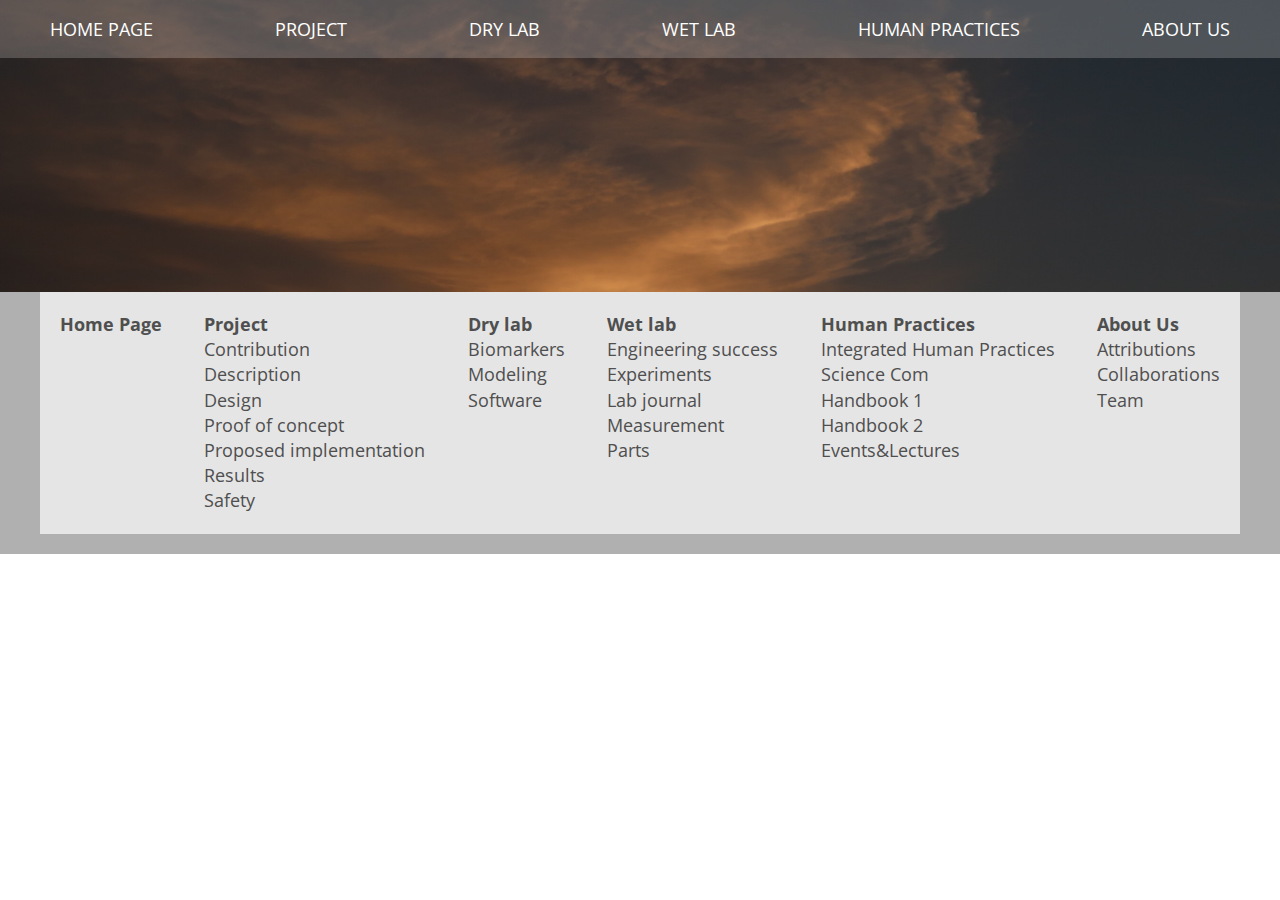
==== index.html @ 35550710 "update" ====
<!DOCTYPE html>
<html lang="en">
<head>
  <meta charset="UTF-8">
  <meta http-equiv="X-UA-Compatible" content="IE=edge">
  <meta name="viewport" content="width=device-width, initial-scale=1.0">
  <title>iGEM Moscow</title>
  <link rel="preconnect" href="https://fonts.googleapis.com">
  <link rel="preconnect" href="https://fonts.gstatic.com" crossorigin>
  <link href="https://fonts.googleapis.com/css2?family=Open+Sans:ital,wght@0,300;0,400;0,500;0,600;0,700;0,800;1,300;1,400;1,500;1,600;1,700;1,800&display=swap" rel="stylesheet">
  <link rel="stylesheet" href="style.css">
</head>
<body>
  <div id="team-moscow-content">
    <header class="header">
      <div class="menu">
        <div class="container">
          <nav class="nav">
            <ul class="nav-menu" id="top-nav-menu"></ul>
          </nav>
        </div>
      </div>
      <div class="title">
        <h1 class="heading1"></h1>
      </div>
    </header>
    <main class="main" id="main-content">

    </main>
    <footer class="footer">
      <div class="menu">
        <div class="container">
          <nav class="nav">
            <ul class="nav-menu" id="bottom-nav-menu"></ul>
          </nav>
        </div>
      </div>
    </footer>
  </div>
</body>
<script src="/data.js"></script>
<script src="/index.js"></script>
</html>
---- style.css ----
/* http://meyerweb.com/eric/tools/css/reset/ 
   v2.0 | 20110126
   License: none (public domain)
*/

html, body, div, span, applet, object, iframe,
h1, h2, h3, h4, h5, h6, p, blockquote, pre,
a, abbr, acronym, address, big, cite, code,
del, dfn, em, img, ins, kbd, q, s, samp,
small, strike, strong, sub, sup, tt, var,
b, u, i, center,
dl, dt, dd, ol, ul, li,
fieldset, form, label, legend,
table, caption, tbody, tfoot, thead, tr, th, td,
article, aside, canvas, details, embed, 
figure, figcaption, footer, header, hgroup, 
menu, nav, output, ruby, section, summary,
time, mark, audio, video {
	margin: 0;
	padding: 0;
	border: 0;
	font-size: 100%;
	font: inherit;
	vertical-align: baseline;
}
/* HTML5 display-role reset for older browsers */
article, aside, details, figcaption, figure, 
footer, header, hgroup, menu, nav, section {
	display: block;
}
body {
	line-height: 1;
}
ol, ul {
	list-style: none;
}
blockquote, q {
	quotes: none;
}
blockquote:before, blockquote:after,
q:before, q:after {
	content: '';
	content: none;
}
table {
	border-collapse: collapse;
	border-spacing: 0;
}

/*iGEM Team Moscow Styles*/

#team-moscow-content {
  font-family: 'Open Sans', sans-serif;
}

#team-moscow-content a {
  color: inherit;
  text-decoration: none;
}

#team-moscow-content .container {
  max-width: 1200px;
  margin-left: auto;
  margin-right: auto;
}

#team-moscow-content .header {
  background-color: #656765;
  background-image: url(/img/homeBg.jpg);
  background-repeat: no-repeat;
  background-size: cover;
  background-position: center;
}

#team-moscow-content.default .header {
  background-image: url(/img/templateBg.jpg);
}

#team-moscow-content .header .menu {
  background-color: rgba(255, 255, 255, 0.2);
}

#team-moscow-content .header .nav .nav-menu {
  display: flex;
  flex-direction: row;
  justify-content: space-between;
  color: #fff;
  padding: 20px 0;
  font-size: 18px;
  text-transform: uppercase;
}

#team-moscow-content .header .nav .nav-menu .nav-menu-item {
  margin: 0 10px;
}

#team-moscow-content .header .nav .nav-menu .nav-menu-item > ul {
  display: none;
  position: absolute;
  flex-direction: column;
  padding: 10px;
  background-color: #656765;
  text-transform: none;
}

#team-moscow-content .header .nav .nav-menu .nav-menu-item > ul > li {
  margin-top: 8px;
}

#team-moscow-content .header .nav .nav-menu .nav-menu-item:hover > ul {
  display: flex;
}

#team-moscow-content .header .title {
  padding-top: 90px;
  padding-bottom: 144px;
}

#team-moscow-content .header h1.heading1 {
  font-size: 70px;
  font-weight: 600;
  color: #fff;
  text-align: center;
  text-transform: uppercase;
  letter-spacing: 0.3rem;
}

#team-moscow-content .footer {
  background-color: #B0B0B0;
  padding-bottom: 20px;
}

#team-moscow-content .footer .nav {
  background-color: #E5E5E5;
}

#team-moscow-content .footer .nav .nav-menu {
  display: flex;
  flex-direction: row;
  justify-content: space-between;
  color: #4F4F4F;
  padding: 20px;
  font-size: 18px;
  line-height: 1.4;
}

#team-moscow-content .footer .nav .nav-menu .nav-menu-item > a {
  font-weight: bold;
}

#team-moscow-content.default #main-container > .wrapper-columns {
  padding: 30px 0;
  display: flex;
  flex-direction: row;
  flex-wrap: nowrap;
  min-height: 40vh;
}

#team-moscow-content.default #main-container > .wrapper-columns .main {
  box-sizing: border-box;
  width: 80%;
  margin-left: auto;
  padding: 20px;
  font-size: 14px;
  line-height: 1.4;
  background-color: #898989;
  color: #fff;
}

#team-moscow-content.default #main-container > .wrapper-columns .main .heading2 {
  font-weight: bold;
  margin-top: 25px;
  margin-bottom: 15px;
  color: #898989;
  font-size: 30px;
  line-height: 16px;
  text-transform: uppercase;
  letter-spacing: 0.15rem;
  text-shadow: #fff 1px 0, #fff .540302px .841471px, #fff -.416147px .909297px, #fff -.989992px .14112px, #fff -.653644px -.756802px, #fff .283662px -.958924px, #fff .96017px -.279415px;
}

#team-moscow-content.default #main-container > .wrapper-columns .aside {
  margin-right: 30px;
}
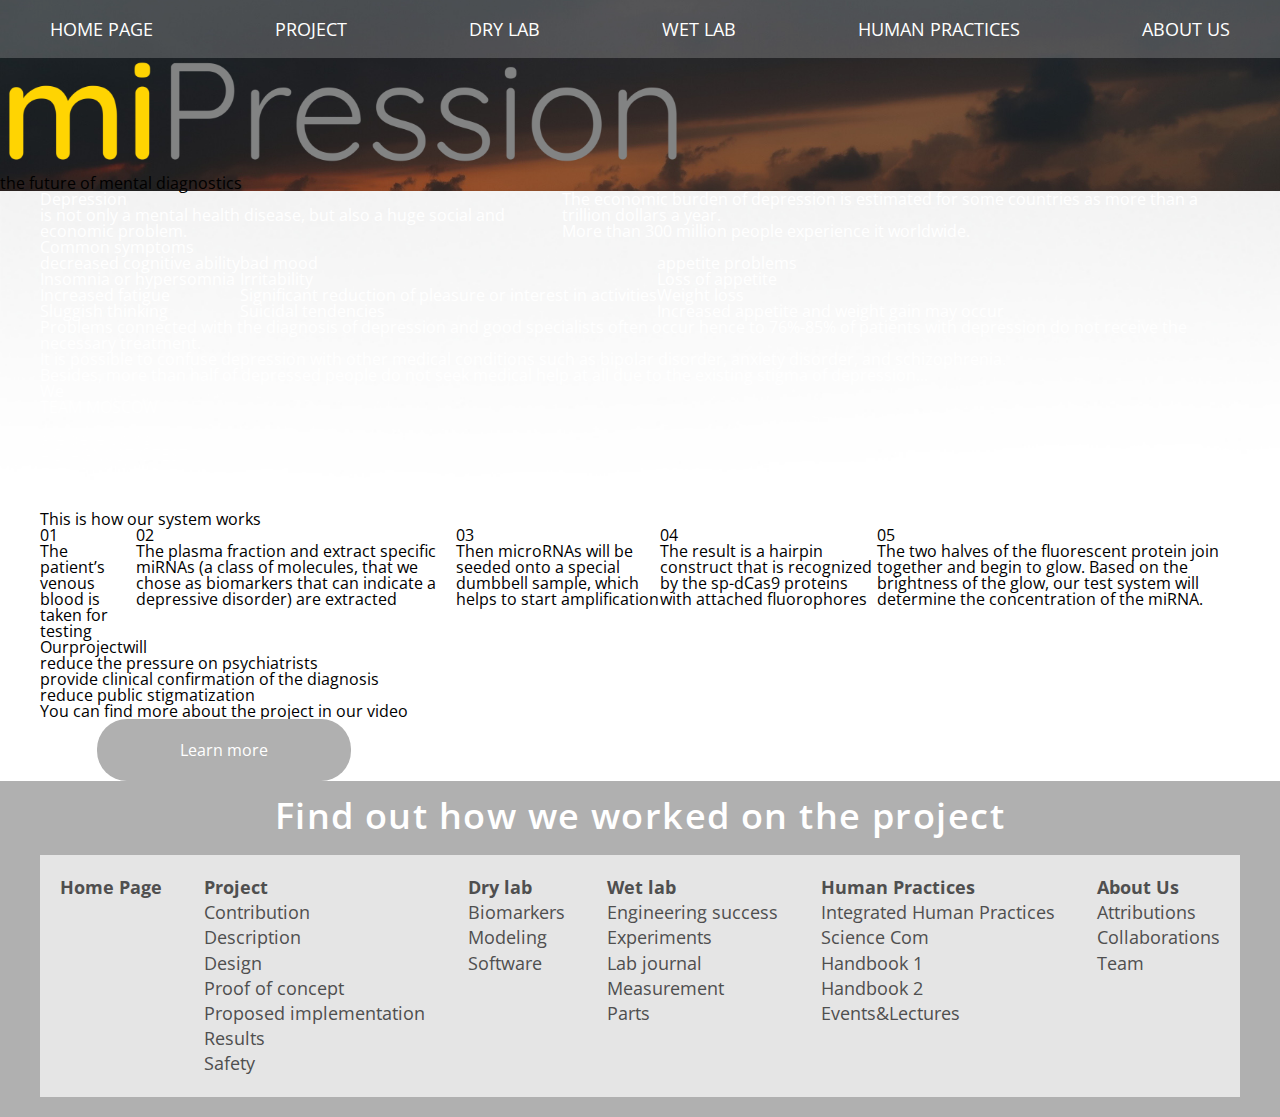
==== commit 7db8c5ff: "update" ====
--- a/index.html
+++ b/index.html
@@ -20,14 +20,153 @@
           </nav>
         </div>
       </div>
-      <div class="title">
-        <h1 class="heading1"></h1>
+      <div class="logo">
+        <img src="/img/miPression-logo.svg"/>
       </div>
+      <div class="slogan">the future of mental diagnostics</div>
     </header>
     <main class="main" id="main-content">
+      <div class="bg-dark-img">
+        <div class="container part1">
+          <div class="row">
+            <div class="column">
+              <h3 class="heading3">Depression</h3>
+              <p class="big-text">is not only a mental health disease, but also a huge social and economic problem.</p>
+            </div>
+            <div class="column">
+              <div class="icon icon1"></div>
+              <p>The economic burden of depression is estimated for some countries as more than a trillion dollars a year.</p>
+              <div class="icon icon2"></div>
+              <p>More than 300 million people experience it worldwide. </p>
+            </div>
+          </div>
+          <div class="row">
+            <h2>Common symptoms</h2>
+          </div>
+          <div class="row">
+            <div class="column card">
+              <h4>decreased cognitive ability</h4>
+              <div class="icon icon3"></div>
+              <ul>
+                <li>Insomnia or hypersomnia</li>
+                <li>Increased fatigue</li>
+                <li>Sluggish thinking</li>
+              </ul>
+            </div>
+            <div class="column card">
+              <h4>bad mood</h4>
+              <div class="icon icon4"></div>
+              <ul>
+                <li>Irritability</li>
+                <li>Significant reduction of pleasure or interest in activities</li>
+                <li>Suicidal tendencies</li>
+              </ul>
+            </div>
+            <div class="column card">
+              <h4>appetite problems</h4>
+              <div class="icon icon4"></div>
+              <ul>
+                <li>Loss of appetite</li>
+                <li>Weight loss</li>
+                <li>Increased appetite and weight gain may occur</li>
+              </ul>
+            </div>
+          </div>
+          <div class="row">
+            <div class="column">
+              <p>Problems connected with the diagnosis of depression and good specialists often occur hence to 76%-85% of patients with depression do not receive the necessary treatment.</p>
+              <p>It is possible to confuse depression with other medical conditions such as bipolar disorder, anxiety disorder, and schizophrenia.</p>
+              <p>Besides, more than half of depressed people do not seek medical help at all due to the existing stigma of depression...</p>
+            </div>
+          </div>
+          <div class="row">
+            <div class="column">
+              We<br>
+              <span class="yellow">TEAM MOSCOW</span> <br>
+              are developing <br>
+              <span class="yellow">A DIAGNOSTIC TEST </span><br>
+              to distinguish  between <br>depression and other mental disorders
+            </div>
+          </div>
+        </div>
+      </div>
+      <div class="container part2">
+        <h2 class="main-heading2">This is how our system works</h2>
+        <div class="slider">
+          <div class="slider-content">
+            <div class="row">
+              <div class="item column">
+                <h5>01</h5>
+                <p>The patient’s venous blood is taken for testing</p>
+              </div>
+              <div class="item column">
+                <h5>02</h5>
+                <p>The plasma fraction and extract specific miRNAs (a class of molecules, that we chose as biomarkers that can indicate a depressive disorder) are extracted</p>
+              </div>
+              <div class="item column">
+                <h5>03</h5>
+                <p>Then microRNAs will be seeded onto a special dumbbell sample, which helps to start amplification</p>
+              </div>
+              <div class="item column">
+                <h5>04</h5>
+                <p>The result is a hairpin construct that is recognized by the sp-dCas9 proteins with attached fluorophores </p>
+              </div>
+              <div class="item column">
+                <h5>05</h5>
+                <p>The two halves of the fluorescent protein join together and begin to glow. Based on the brightness of the glow, our test system will determine the concentration of the miRNA.</p>
+              </div>
+            </div>
+          </div>
+          <div class="arrows row"></div>
+        </div>
+      </div>
+      <div class="container part3"></div>
+      <div class="container part4">
+        <h2 class="main-heading2 row">
+          <span>Our</span> <span>project</span> <span>will</span>
+        </h2>
+        <div class="row">
+          <div class="column">
+            <div class="row">
+              <div class="icon icon6"></div>
+              <p>reduce the pressure on psychiatrists</p>
+            </div>
+          </div>
+        </div>
+        <div class="row">
+          <div class="column">
+            <div class="row">
+              <div class="icon icon7"></div>
+              <p>provide clinical confirmation of the diagnosis</p>
+            </div>
+          </div>
+        </div>
+        <div class="row">
+          <div class="column">
+            <div class="row">
+              <div class="icon icon7"></div>
+              <p>reduce public stigmatization</p>
+            </div>
+          </div>
+        </div>
+      </div>
+      <div class="container part5">
+        <div class="row">
+          <div class="column">
+            <p class="big-text">You can find more about the project in our video</p>
+            <a class="btn btn-more" href="/">Learn more</a>
+          </div>
+          <div class="column">
+            <img src="" alt="" srcset="">
+          </div>
+        </div>
+      </div>
 
     </main>
     <footer class="footer">
+      <div class="footer-text">
+        <div class="container">Find out how we worked on the project</div>
+      </div>
       <div class="menu">
         <div class="container">
           <nav class="nav">
--- a/style.css
+++ b/style.css
@@ -62,18 +62,28 @@
   max-width: 1200px;
   margin-left: auto;
   margin-right: auto;
+  padding: 0 20px;
+}
+
+#team-moscow-content .row {
+  display: flex;
+  flex-direction: row;
+}
+#team-moscow-content .column {
+  display: flex;
+  flex-direction: column;
 }
 
 #team-moscow-content .header {
   background-color: #656765;
-  background-image: url(/img/homeBg.jpg);
+  background-image: url(/img/templateBg.jpg);
   background-repeat: no-repeat;
   background-size: cover;
   background-position: center;
 }
 
 #team-moscow-content.default .header {
-  background-image: url(/img/templateBg.jpg);
+  background-image: url(/img/homeBg.jpg);
 }
 
 #team-moscow-content .header .menu {
@@ -125,9 +135,38 @@
   letter-spacing: 0.3rem;
 }
 
+#team-moscow-content .bg-dark-img {
+  background-color: rgb(58, 58, 58);
+  background-image: url(/img/bg.jpg);
+  background-position: bottom;
+  background-size: 100%;
+  color: #fff;
+}
+
+#team-moscow-content .container .btn {
+  background: #B0B0B0;
+  padding: 23px 83px;
+  border-radius: 30px;
+  color: #fff;
+  align-self: center;
+}
+#team-moscow-content .container .btn:hover {
+  background: #929292;
+}
+
 #team-moscow-content .footer {
   background-color: #B0B0B0;
   padding-bottom: 20px;
+}
+
+#team-moscow-content .footer .footer-text {
+  padding-top: 17px;
+  padding-bottom: 21px;
+  color: #fff;
+  text-align: center;
+  font-weight: 600;
+  font-size: 36px;
+  letter-spacing: 0.04em;
 }
 
 #team-moscow-content .footer .nav {
@@ -182,3 +221,39 @@
 #team-moscow-content.default #main-container > .wrapper-columns .aside {
   margin-right: 30px;
 }
+
+
+#team-moscow-content.default #main-container > .wrapper-columns .left-menu {
+  position: sticky;
+  top: 40px;
+}
+
+#team-moscow-content.default #main-container > .wrapper-columns .left-menu li {
+  margin: 20px 0;
+  font-weight: 500;
+  font-size: 14px;
+  line-height: 16px;
+  letter-spacing: 1.25px;
+  color: #9e9e9e;
+  cursor: pointer;
+}
+
+#team-moscow-content.default #main-container > .wrapper-columns .left-menu li.active,
+#team-moscow-content.default #main-container > .wrapper-columns .left-menu li:hover {
+  color: #000;
+}
+
+#team-moscow-content.default #main-container > .wrapper-columns .left-menu li::before {
+  content: '';
+  display: inline-block;
+  width: 14px;
+  height: 14px;
+  border-radius: 50%;
+  margin-right: 20px;
+  margin-bottom: -2px;
+  background-color: #9e9e9e;
+}
+
+#team-moscow-content.default #main-container > .wrapper-columns .left-menu li.active::before {
+  background-color: #ffd402;
+}
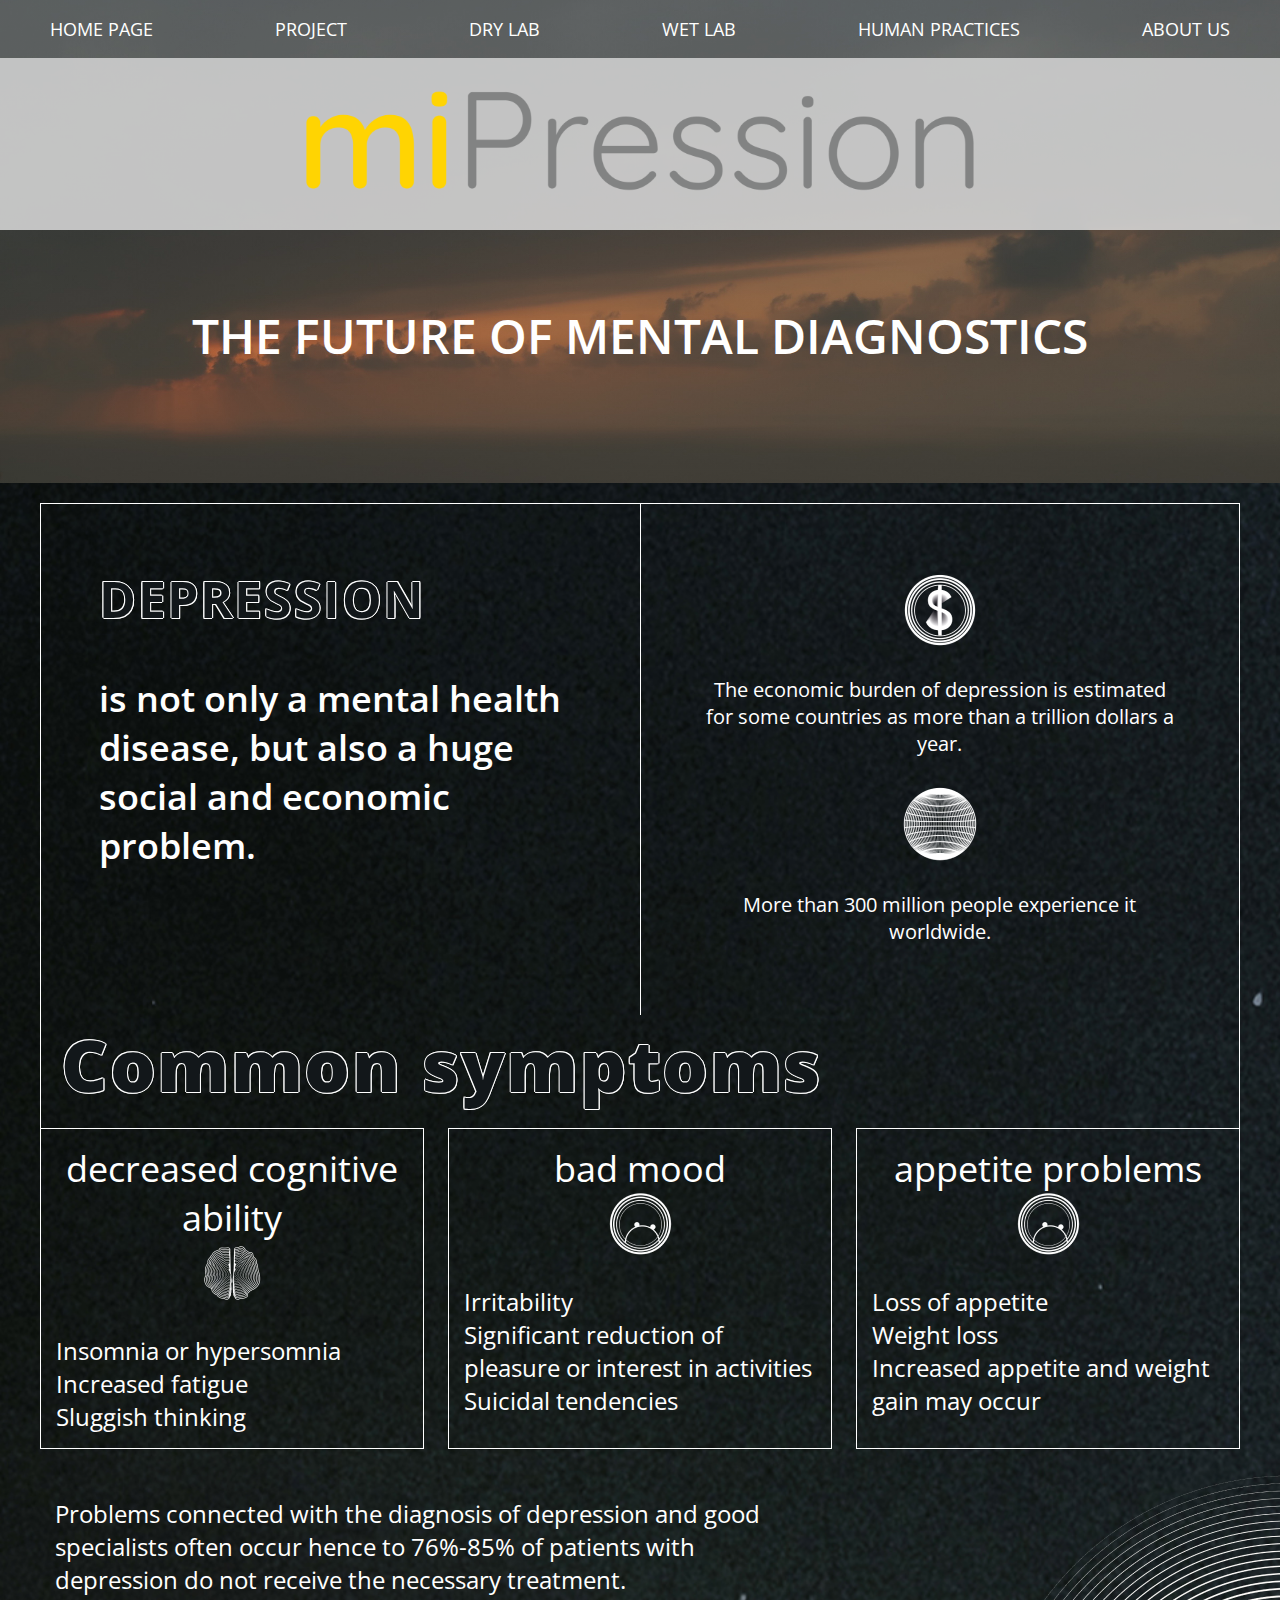
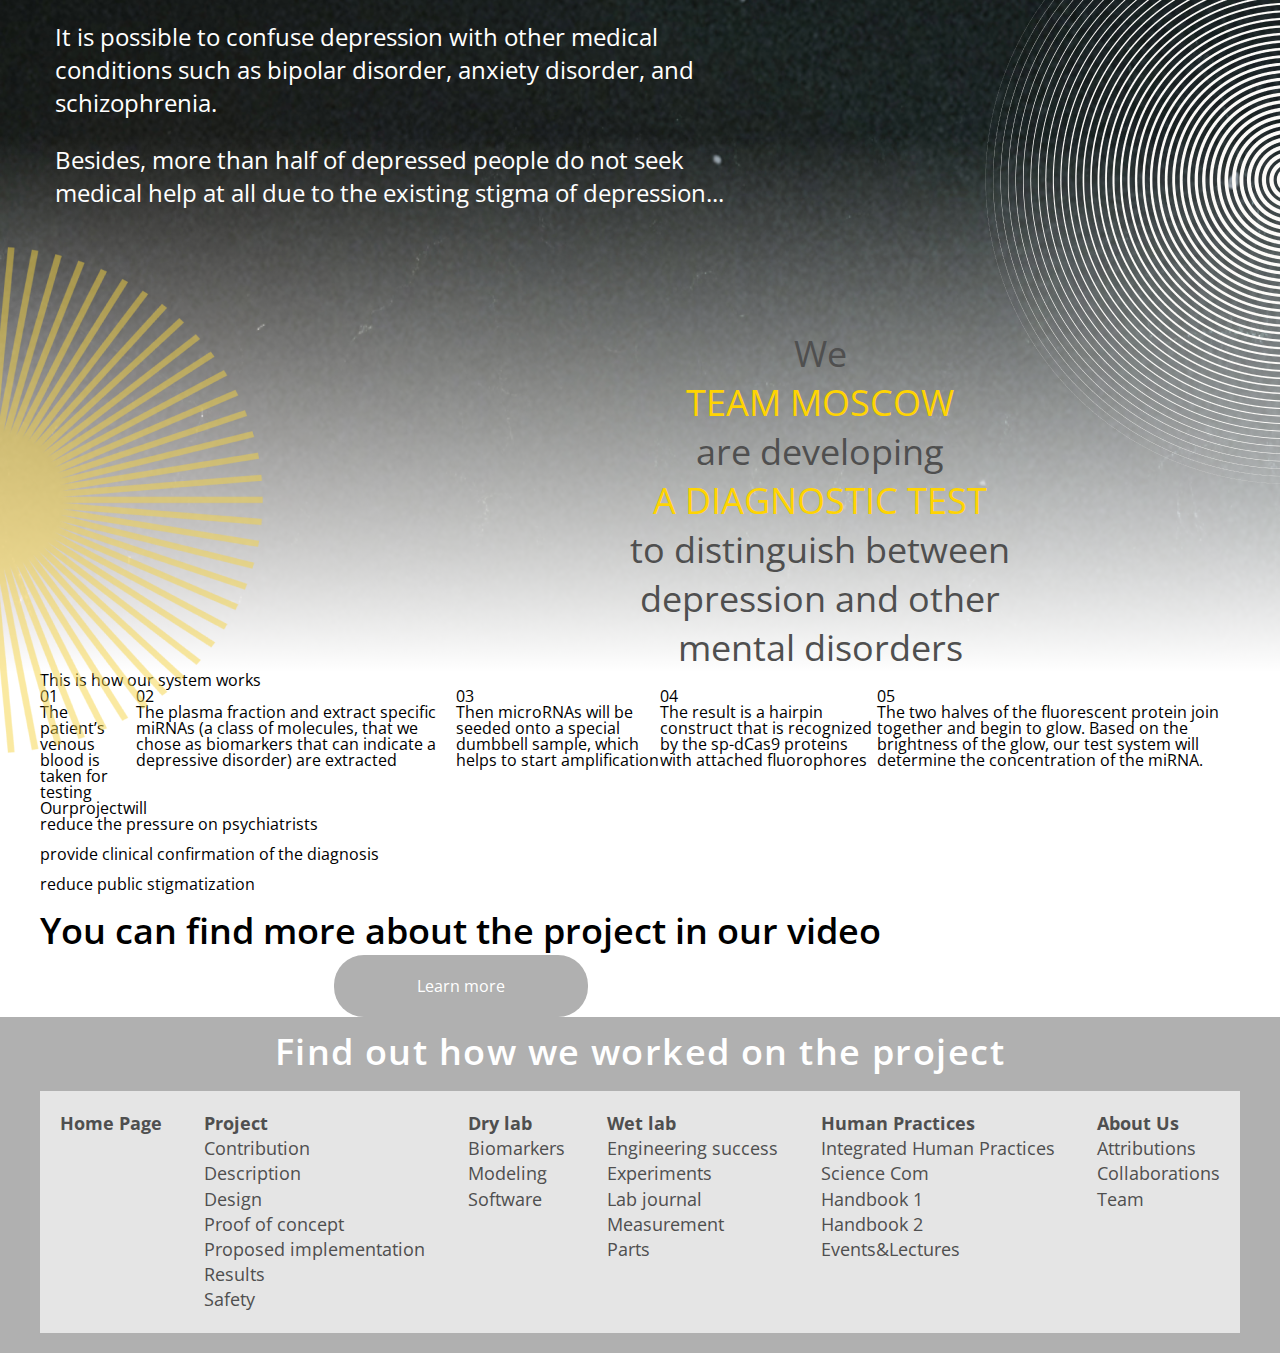
==== commit 7e83afb6: "update" ====
--- a/index.html
+++ b/index.html
@@ -20,15 +20,19 @@
           </nav>
         </div>
       </div>
-      <div class="logo">
-        <img src="/img/miPression-logo.svg"/>
-      </div>
-      <div class="slogan">the future of mental diagnostics</div>
+        <div class="logo">
+          <div class="container">
+            <img src="/img/miPression-logo.svg"/>
+          </div>
+        </div>
+        <div class="container">
+          <div class="slogan">the future of mental diagnostics</div>
+        </div>
     </header>
     <main class="main" id="main-content">
       <div class="bg-dark-img">
         <div class="container part1">
-          <div class="row">
+          <div class="row row1">
             <div class="column">
               <h3 class="heading3">Depression</h3>
               <p class="big-text">is not only a mental health disease, but also a huge social and economic problem.</p>
@@ -40,10 +44,10 @@
               <p>More than 300 million people experience it worldwide. </p>
             </div>
           </div>
-          <div class="row">
-            <h2>Common symptoms</h2>
+          <div class="row row2">
+            <h2 class="heading2 common-symptoms">Common symptoms</h2>
           </div>
-          <div class="row">
+          <div class="row row3">
             <div class="column card">
               <h4>decreased cognitive ability</h4>
               <div class="icon icon3"></div>
@@ -72,20 +76,22 @@
               </ul>
             </div>
           </div>
-          <div class="row">
+          <div class="row row4">
             <div class="column">
               <p>Problems connected with the diagnosis of depression and good specialists often occur hence to 76%-85% of patients with depression do not receive the necessary treatment.</p>
               <p>It is possible to confuse depression with other medical conditions such as bipolar disorder, anxiety disorder, and schizophrenia.</p>
               <p>Besides, more than half of depressed people do not seek medical help at all due to the existing stigma of depression...</p>
             </div>
           </div>
-          <div class="row">
+          <div class="row row5">
             <div class="column">
-              We<br>
-              <span class="yellow">TEAM MOSCOW</span> <br>
-              are developing <br>
-              <span class="yellow">A DIAGNOSTIC TEST </span><br>
-              to distinguish  between <br>depression and other mental disorders
+              <span>We</span>
+              <span class="yellow">TEAM MOSCOW</span>
+              <span>are developing</span>
+              <span class="yellow">A DIAGNOSTIC TEST </span>
+              <span>to distinguish between</span>
+              <span>depression and other</span>
+              <span>mental disorders</span>
             </div>
           </div>
         </div>
--- a/style.css
+++ b/style.css
@@ -76,14 +76,14 @@
 
 #team-moscow-content .header {
   background-color: #656765;
-  background-image: url(/img/templateBg.jpg);
+  background-image: linear-gradient(rgb(231,215,170,0.1), rgba(231,215,170, 0.2)), url(/img/templateBg.jpg);
   background-repeat: no-repeat;
   background-size: cover;
   background-position: center;
 }
 
 #team-moscow-content.default .header {
-  background-image: url(/img/homeBg.jpg);
+  background-image: linear-gradient(rgb(231,215,170,0.1), rgba(231,215,170, 0.2)), url(/img/homeBg.jpg);
 }
 
 #team-moscow-content .header .menu {
@@ -136,10 +136,9 @@
 }
 
 #team-moscow-content .bg-dark-img {
-  background-color: rgb(58, 58, 58);
-  background-image: url(/img/bg.jpg);
-  background-position: bottom;
-  background-size: 100%;
+  background-image: linear-gradient(rgba(0,0,0,0) 70%, rgba(255,255,255,1) 100%), url(/img/bg.jpg);
+  background-position: top;
+  background-size: cover;
   color: #fff;
 }
 
@@ -257,3 +256,192 @@
 #team-moscow-content.default #main-container > .wrapper-columns .left-menu li.active::before {
   background-color: #ffd402;
 }
+
+#team-moscow-content .header .logo {
+  background-color: #dfdfdfd5;
+  display: flex;
+  justify-content: center;
+  align-items: center;
+  padding-top: 29px;
+  padding-bottom: 26px;
+}
+
+#team-moscow-content .header .logo img {
+  width: 100%;
+  max-width: 687px;
+}
+
+#team-moscow-content .header .slogan {
+  text-align: center;
+  color: #fff;
+  text-transform: uppercase;
+  font-weight: 600;
+  font-size: 48px;
+  padding-top: 82px;
+  padding-bottom: 123px;
+}
+
+#team-moscow-content .heading2.common-symptoms,
+#team-moscow-content .heading3 {
+  font-weight: bold;
+  color: #12171A;
+  text-shadow: #fff 1px 0, #fff .540302px .841471px, #fff -.416147px .909297px, #fff -.989992px .14112px, #fff -.653644px -.756802px, #fff .283662px -.958924px, #fff .96017px -.279415px;
+}
+
+#team-moscow-content .heading3 {
+  margin-bottom: 50px;
+  font-size: 50px;
+  line-height: 50px;
+  text-transform: uppercase;
+  letter-spacing: 0.1rem;
+}
+
+#team-moscow-content .heading2.common-symptoms {
+  margin-bottom: 15px;
+  font-weight: 800;
+  font-size: 72px;
+  line-height: 98px;
+  letter-spacing: 0.1rem;
+}
+
+#team-moscow-content .part1 .row1 .column {
+  width: 50%;
+  padding: 70px 58px;
+  margin-top: 20px;
+}
+
+#team-moscow-content .big-text {
+  font-weight: 600;
+  font-size: 36px;
+  line-height: 49px;
+}
+
+#team-moscow-content .part1 .row1 .column:nth-child(1) {
+  border-left: 1px solid #fff;
+  border-top: 1px solid #fff;
+}
+
+#team-moscow-content .part1 .row1 .column:nth-child(2) {
+  border-left: 1px solid #fff;
+  border-top: 1px solid #fff;
+  border-right: 1px solid #fff;
+  align-items: center;
+  text-align: center;
+  font-size: 20px;
+  line-height: 27px;
+}
+
+#team-moscow-content .icon {
+  margin-bottom: 30px;
+}
+
+#team-moscow-content .icon.icon1 {
+  width: 72px;
+  height: 72px;
+  background-image: url(/img/icon1.png);
+}
+
+#team-moscow-content .icon.icon2 {
+  margin-top: 30px;
+  width: 74px;
+  height: 74px;
+  background-image: url(/img/icon2.png);
+}
+
+#team-moscow-content .part1 .row2 {
+  border-left: 1px solid #fff;
+  border-right: 1px solid #fff;
+  padding-left: 20px;
+}
+
+#team-moscow-content .part1 .row3 {
+  justify-content: space-between;
+}
+
+#team-moscow-content .part1 .row3 .column {
+  box-sizing: border-box;
+  border: 1px solid #fff;
+  width: 32%;
+  padding: 15px;
+}
+
+#team-moscow-content .part1 .row3 .column h4 {
+  font-weight: normal;
+  font-size: 36px;
+  line-height: 49px;
+  text-align: center;
+}
+
+#team-moscow-content .part1 .row3 .column .icon {
+  width: 63px;
+  height: 62px;
+  background-position: center;
+  background-repeat: no-repeat;
+  margin-left: auto;
+  margin-right: auto;
+}
+
+#team-moscow-content .part1 .row3 .column .icon.icon3 {
+  background-image: url(/img/icon3.png);
+}
+
+#team-moscow-content .part1 .row3 .column .icon.icon4 {
+  background-image: url(/img/icon4.png);
+}
+
+#team-moscow-content .part1 .row3 .column .icon.icon5 {
+  background-image: url(/img/icon5.png);
+}
+
+#team-moscow-content .part1 .row3,
+#team-moscow-content .part1 .row4 {
+  font-size: 24px;
+  line-height: 33px;
+}
+
+#team-moscow-content .part1 .row4 .column {
+  width: 60%;
+  padding-left: 15px;
+}
+
+#team-moscow-content .part1 .row4 .column p {
+  margin-top: 1em;
+}
+
+#team-moscow-content .part1 .row4::before {
+  content: '';
+  position: absolute;
+  right: 0;
+  width: 303px;
+  height: 635px;
+  background-image: url(/img/white-bg.png);
+}
+
+#team-moscow-content .part1 .row4 {
+  padding-top: 1em;
+  padding-bottom: 5em;
+}
+
+#team-moscow-content .part1 .row5 {
+  color: #4F4F4F;
+  font-size: 36px;
+  line-height: 49px;
+  text-align: center;
+  align-items: center;
+}
+#team-moscow-content .part1 .row5 .column {
+  margin-left: auto;
+  width: 70%;
+}
+
+#team-moscow-content .part1 .row5 .yellow {
+  color: #FFD402;
+}
+#team-moscow-content .part1 .row5::before {
+  content: '';
+  position: absolute;
+  left: 0;
+  width: 263px;
+  height: 512px;
+  background-image: url(/img/yellow-bgh.png);
+}
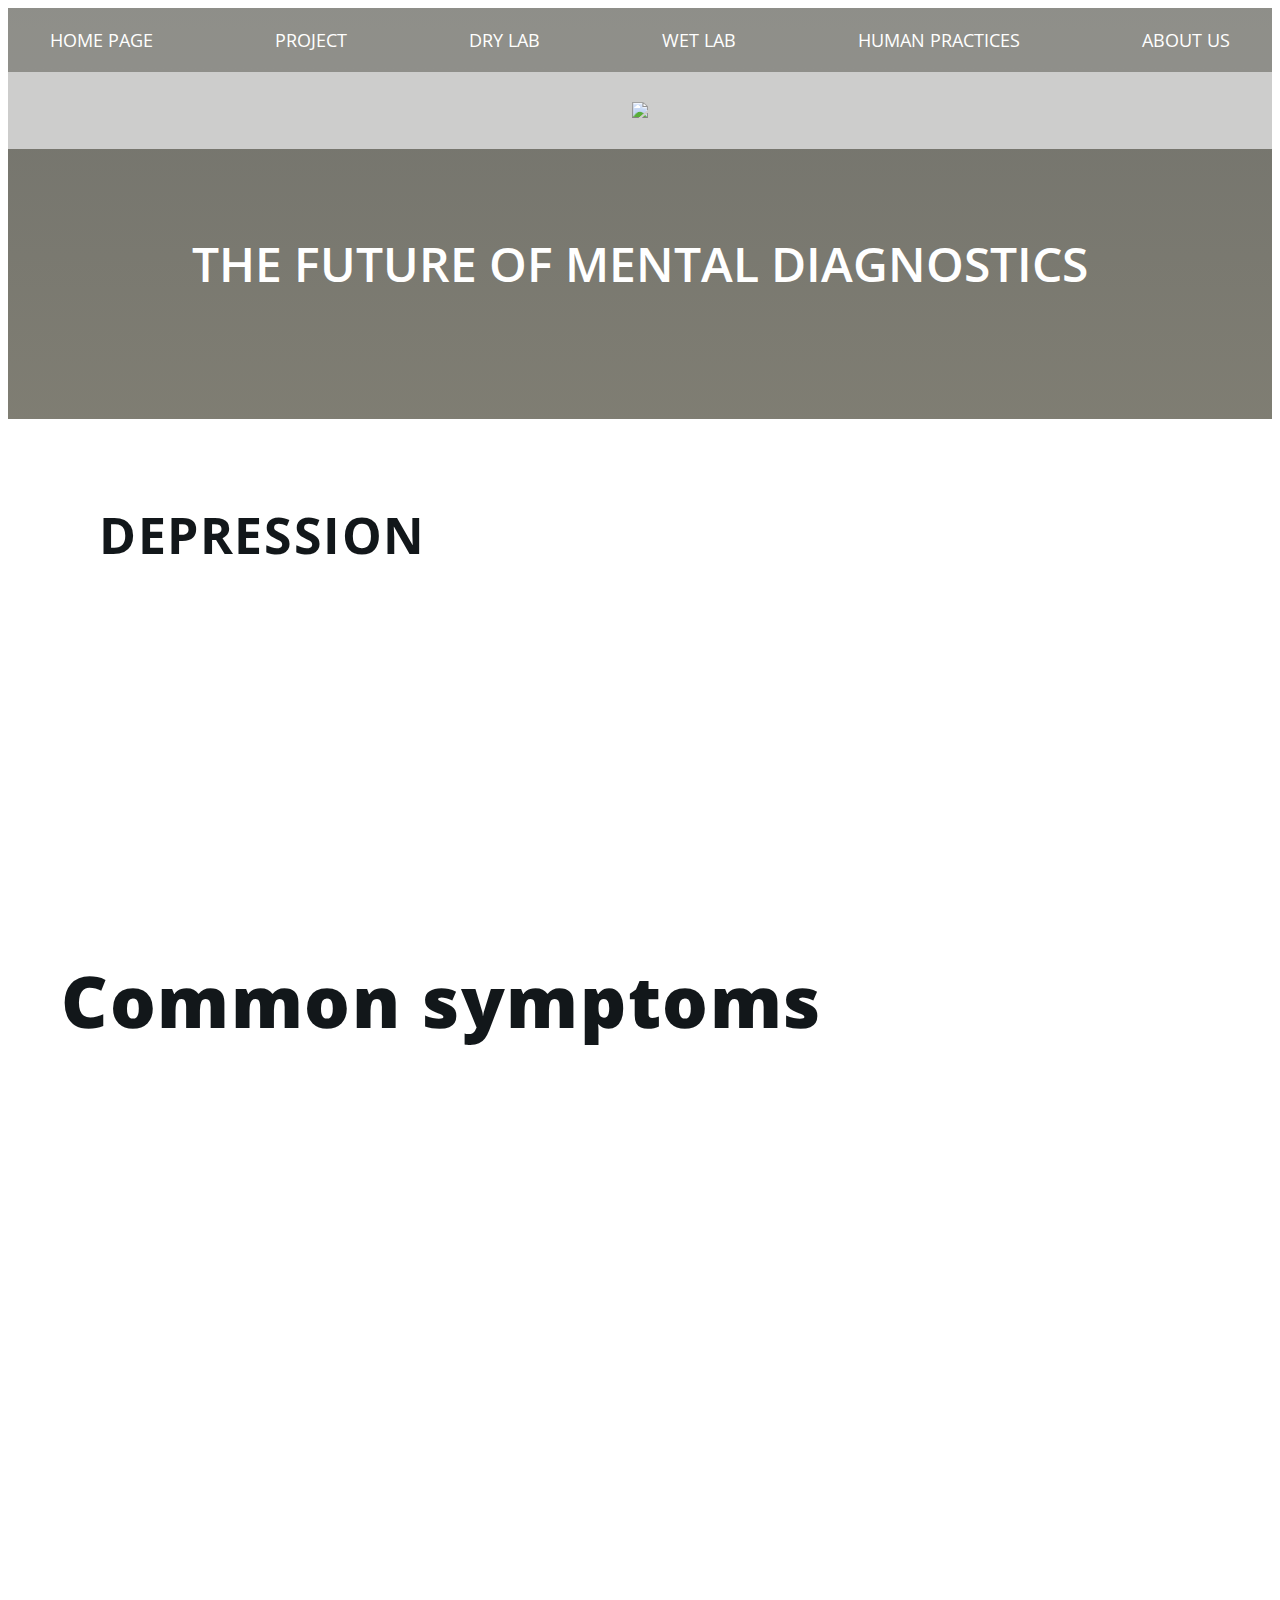
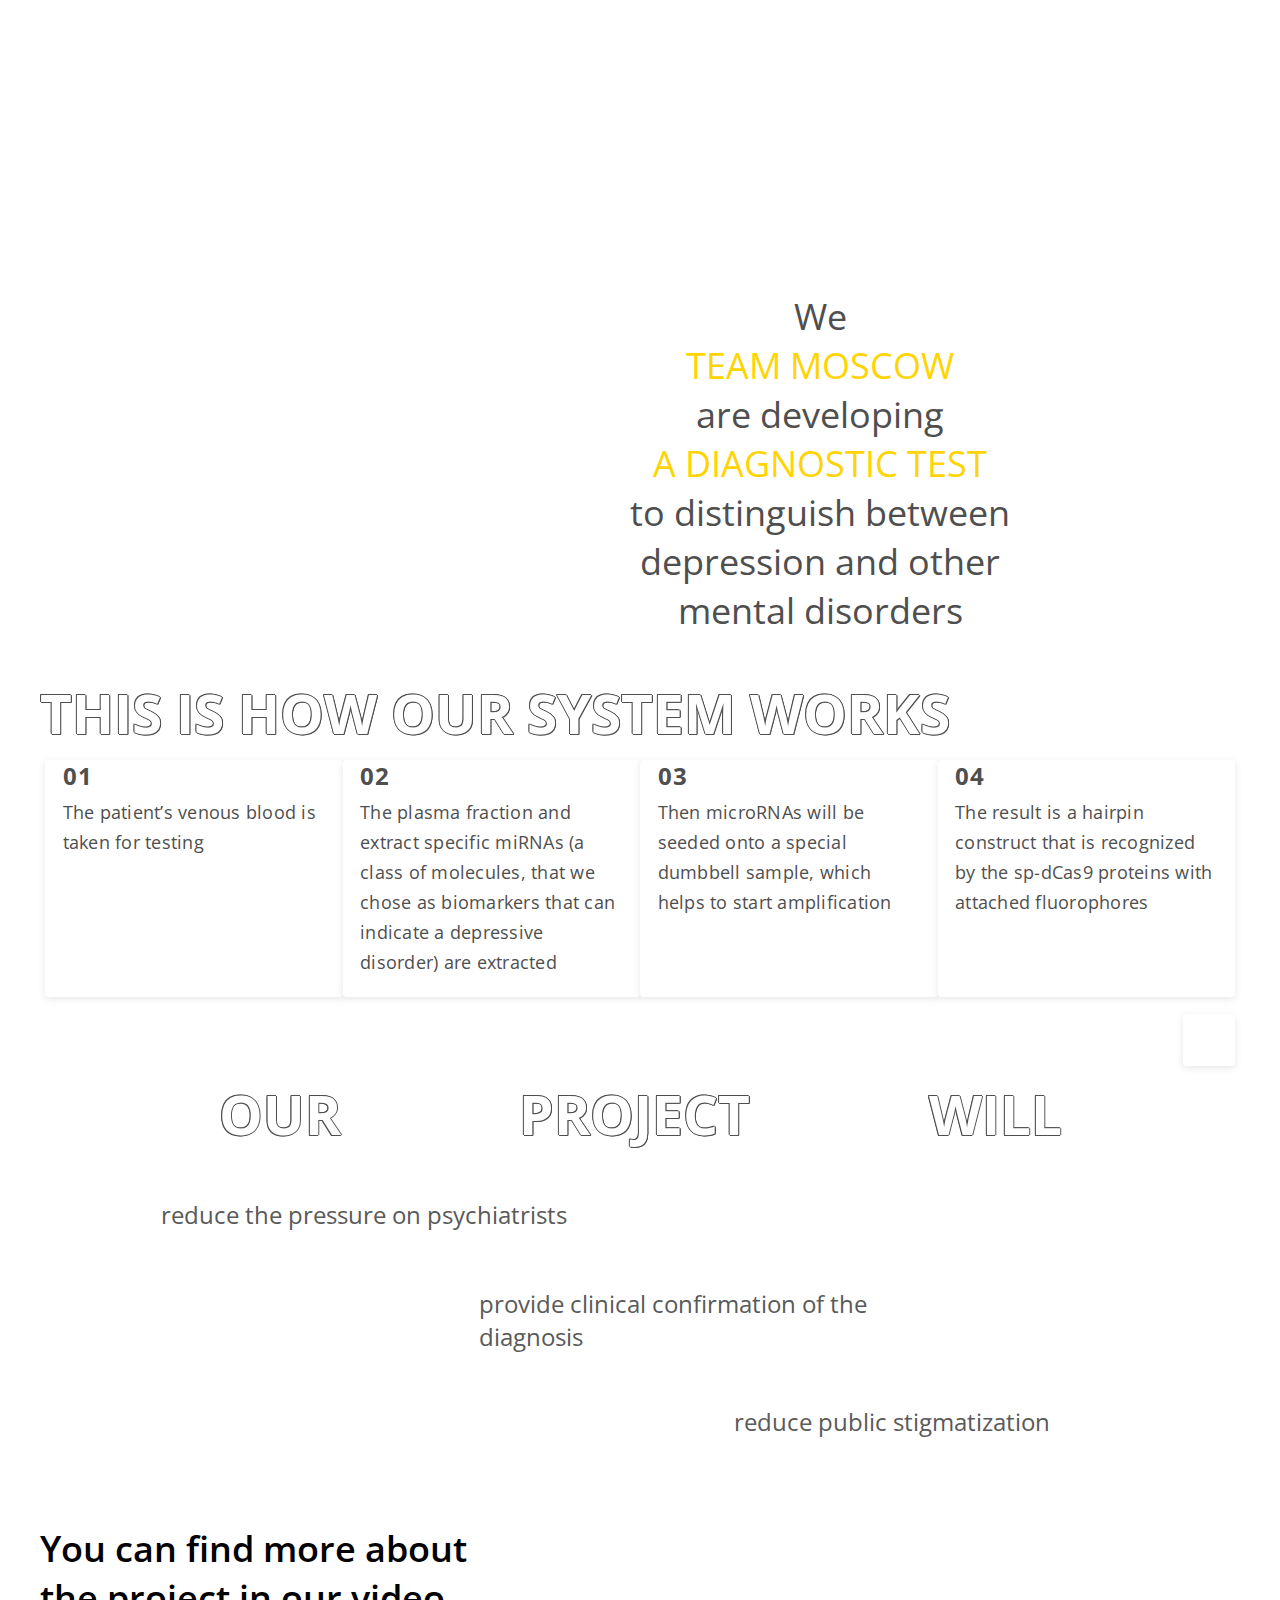
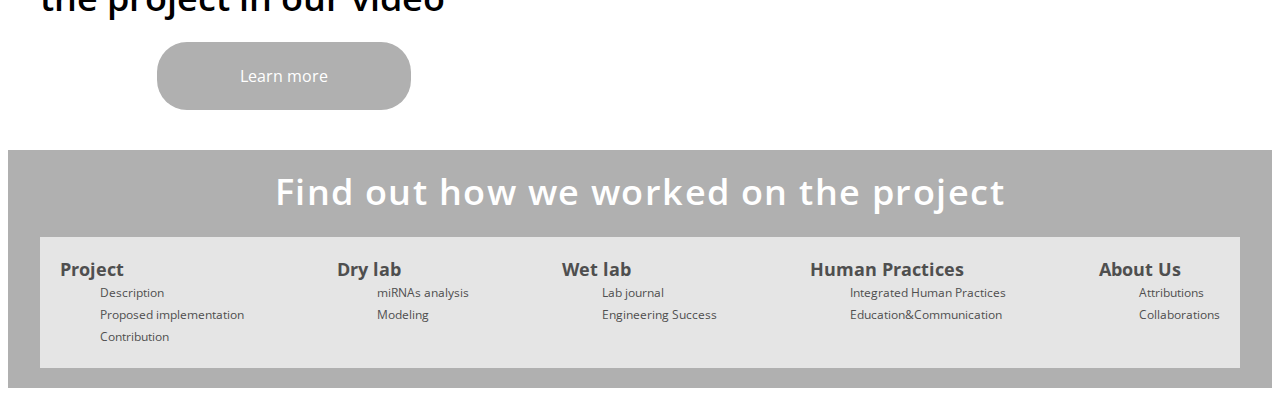
==== commit 329340f8: "update" ====
--- a/index.html
+++ b/index.html
@@ -11,6 +11,8 @@
   <link rel="stylesheet" href="style.css">
 </head>
 <body>
+
+
   <div id="team-moscow-content">
     <header class="header">
       <div class="menu">
@@ -22,7 +24,7 @@
       </div>
         <div class="logo">
           <div class="container">
-            <img src="/img/miPression-logo.svg"/>
+            <img src="https://2021.igem.org/wiki/images/c/c8/T--Moscow--miPression-logo.svg"/>
           </div>
         </div>
         <div class="container">
@@ -35,13 +37,13 @@
           <div class="row row1">
             <div class="column">
               <h3 class="heading3">Depression</h3>
-              <p class="big-text">is not only a mental health disease, but also a huge social and economic problem.</p>
+              <div class="big-text">is not only a mental health disease, but also a huge social and economic problem.</div>
             </div>
             <div class="column">
               <div class="icon icon1"></div>
-              <p>The economic burden of depression is estimated for some countries as more than a trillion dollars a year.</p>
+              <div>The economic burden of depression is estimated for some countries as more than a trillion dollars a year.</div>
               <div class="icon icon2"></div>
-              <p>More than 300 million people experience it worldwide. </p>
+              <div>More than 300 million people experience it worldwide. </div>
             </div>
           </div>
           <div class="row row2">
@@ -78,9 +80,9 @@
           </div>
           <div class="row row4">
             <div class="column">
-              <p>Problems connected with the diagnosis of depression and good specialists often occur hence to 76%-85% of patients with depression do not receive the necessary treatment.</p>
-              <p>It is possible to confuse depression with other medical conditions such as bipolar disorder, anxiety disorder, and schizophrenia.</p>
-              <p>Besides, more than half of depressed people do not seek medical help at all due to the existing stigma of depression...</p>
+              <div>Problems connected with the diagnosis of depression and good specialists often occur hence to 76%-85% of patients with depression do not receive the necessary treatment.</div>
+              <div>It is possible to confuse depression with other medical conditions such as bipolar disorder, anxiety disorder, and schizophrenia.</div>
+              <div>Besides, more than half of depressed people do not seek medical help at all due to the existing stigma of depression...</div>
             </div>
           </div>
           <div class="row row5">
@@ -97,73 +99,43 @@
         </div>
       </div>
       <div class="container part2">
-        <h2 class="main-heading2">This is how our system works</h2>
+        <h2 class="heading2">This is how our system works</h2>
         <div class="slider">
           <div class="slider-content">
-            <div class="row">
-              <div class="item column">
-                <h5>01</h5>
-                <p>The patient’s venous blood is taken for testing</p>
-              </div>
-              <div class="item column">
-                <h5>02</h5>
-                <p>The plasma fraction and extract specific miRNAs (a class of molecules, that we chose as biomarkers that can indicate a depressive disorder) are extracted</p>
-              </div>
-              <div class="item column">
-                <h5>03</h5>
-                <p>Then microRNAs will be seeded onto a special dumbbell sample, which helps to start amplification</p>
-              </div>
-              <div class="item column">
-                <h5>04</h5>
-                <p>The result is a hairpin construct that is recognized by the sp-dCas9 proteins with attached fluorophores </p>
-              </div>
-              <div class="item column">
-                <h5>05</h5>
-                <p>The two halves of the fluorescent protein join together and begin to glow. Based on the brightness of the glow, our test system will determine the concentration of the miRNA.</p>
-              </div>
-            </div>
+            <div class="row"></div>
           </div>
-          <div class="arrows row"></div>
+          <div class="arrows row">
+            <div class="arrow arrow-left"></div>
+            <div class="arrow arrow-right"></div>
+          </div>
         </div>
       </div>
       <div class="container part3"></div>
       <div class="container part4">
-        <h2 class="main-heading2 row">
+        <h2 class="heading2 row">
           <span>Our</span> <span>project</span> <span>will</span>
         </h2>
-        <div class="row">
-          <div class="column">
-            <div class="row">
-              <div class="icon icon6"></div>
-              <p>reduce the pressure on psychiatrists</p>
-            </div>
-          </div>
+        <div class="row project project1">
+          <div class="icon icon6"></div>
+          <div>reduce the pressure on psychiatrists</div>
         </div>
-        <div class="row">
-          <div class="column">
-            <div class="row">
-              <div class="icon icon7"></div>
-              <p>provide clinical confirmation of the diagnosis</p>
-            </div>
-          </div>
+        <div class="row project project2">
+          <div class="icon icon7"></div>
+          <div>provide clinical confirmation of the diagnosis</div>
         </div>
-        <div class="row">
-          <div class="column">
-            <div class="row">
-              <div class="icon icon7"></div>
-              <p>reduce public stigmatization</p>
-            </div>
-          </div>
+        <div class="row project project3">
+          <div class="icon icon8"></div>
+          <div>reduce public stigmatization</div>
         </div>
       </div>
       <div class="container part5">
         <div class="row">
           <div class="column">
-            <p class="big-text">You can find more about the project in our video</p>
+            <div class="big-text">You can find more about the project in our video</div>
             <a class="btn btn-more" href="/">Learn more</a>
           </div>
           <div class="column">
-            <img src="" alt="" srcset="">
+            <img src="/img/photo.jpg" alt="">
           </div>
         </div>
       </div>
@@ -182,6 +154,8 @@
       </div>
     </footer>
   </div>
+
+
 </body>
 <script src="/data.js"></script>
 <script src="/index.js"></script>
--- a/style.css
+++ b/style.css
@@ -1,53 +1,73 @@
-/* http://meyerweb.com/eric/tools/css/reset/ 
-   v2.0 | 20110126
-   License: none (public domain)
-*/
-
-html, body, div, span, applet, object, iframe,
-h1, h2, h3, h4, h5, h6, p, blockquote, pre,
-a, abbr, acronym, address, big, cite, code,
-del, dfn, em, img, ins, kbd, q, s, samp,
-small, strike, strong, sub, sup, tt, var,
-b, u, i, center,
-dl, dt, dd, ol, ul, li,
-fieldset, form, label, legend,
-table, caption, tbody, tfoot, thead, tr, th, td,
-article, aside, canvas, details, embed, 
-figure, figcaption, footer, header, hgroup, 
-menu, nav, output, ruby, section, summary,
-time, mark, audio, video {
-	margin: 0;
-	padding: 0;
-	border: 0;
-	font-size: 100%;
-	font: inherit;
-	vertical-align: baseline;
-}
-/* HTML5 display-role reset for older browsers */
-article, aside, details, figcaption, figure, 
-footer, header, hgroup, menu, nav, section {
-	display: block;
-}
+
+#bodyContent .container a[href ^="https://"], .link-https {
+  padding: 0;
+}
+
 body {
-	line-height: 1;
-}
+font-size: 1rem;
+}
+
+#HQ_page {
+margin-bottom: -2em;
+}
+
+#globalWrapper #content {
+width: 100%;
+padding: 0;
+margin: 0;
+}
+
+#content #top_title {
+display: none;
+}
+
+#globalWrapper #top_menu_under {
+display: none;
+}
+
+#HQ_page p.text {
+  margin-bottom: 0.8em;
+  font-family: inherit;
+    font-size: inherit;
+    text-align: inherit;
+}
+
 ol, ul {
-	list-style: none;
+list-style: none;
 }
 blockquote, q {
-	quotes: none;
+quotes: none;
 }
 blockquote:before, blockquote:after,
 q:before, q:after {
-	content: '';
-	content: none;
+content: '';
+content: none;
 }
 table {
-	border-collapse: collapse;
-	border-spacing: 0;
+border-collapse: collapse;
+border-spacing: 0;
 }
 
 /*iGEM Team Moscow Styles*/
+
+#HQ_page #team-moscow-content h1, h2, h3, h4, h5 {
+font-family: 'Open Sans', sans-serif;
+color: inherit;
+overflow: visible;
+}
+#HQ_page #team-moscow-content {
+font-family: 'Open Sans', sans-serif;
+}
+#HQ_page #team-moscow-content a {
+  color: inherit;
+  text-decoration: none;
+}
+
+#team-moscow-content h1, h2, h3, h4, h5 {
+  font-family: 'Open Sans', sans-serif;
+  margin: 0;
+padding: 0;
+}
 
 #team-moscow-content {
   font-family: 'Open Sans', sans-serif;
@@ -59,11 +79,12 @@
 }
 
 #team-moscow-content .container {
-  max-width: 1200px;
-  margin-left: auto;
-  margin-right: auto;
-  padding: 0 20px;
-}
+max-width: 1200px;
+margin-left: auto;
+margin-right: auto;
+padding: 0 20px;
+}
+
 
 #team-moscow-content .row {
   display: flex;
@@ -72,18 +93,19 @@
 #team-moscow-content .column {
   display: flex;
   flex-direction: column;
+  box-sizing: border-box;
 }
 
 #team-moscow-content .header {
   background-color: #656765;
-  background-image: linear-gradient(rgb(231,215,170,0.1), rgba(231,215,170, 0.2)), url(/img/templateBg.jpg);
+  background-image: linear-gradient(rgb(231,215,170,0.1), rgba(231,215,170, 0.2)), url(https://2021.igem.org/wiki/images/b/b3/T--Moscow--templateBg.jpg);
   background-repeat: no-repeat;
   background-size: cover;
   background-position: center;
 }
 
 #team-moscow-content.default .header {
-  background-image: linear-gradient(rgb(231,215,170,0.1), rgba(231,215,170, 0.2)), url(/img/homeBg.jpg);
+  background-image: linear-gradient(rgb(231,215,170,0.1), rgba(231,215,170, 0.2)), url(https://2021.igem.org/wiki/images/e/e4/T--Moscow--homeBg.jpg);
 }
 
 #team-moscow-content .header .menu {
@@ -93,12 +115,15 @@
 #team-moscow-content .header .nav .nav-menu {
   display: flex;
   flex-direction: row;
+  white-space: nowrap;
+  margin: 0;
   justify-content: space-between;
   color: #fff;
   padding: 20px 0;
   font-size: 18px;
   text-transform: uppercase;
 }
+
 
 #team-moscow-content .header .nav .nav-menu .nav-menu-item {
   margin: 0 10px;
@@ -111,6 +136,7 @@
   padding: 10px;
   background-color: #656765;
   text-transform: none;
+  margin: 0;
 }
 
 #team-moscow-content .header .nav .nav-menu .nav-menu-item > ul > li {
@@ -119,6 +145,19 @@
 
 #team-moscow-content .header .nav .nav-menu .nav-menu-item:hover > ul {
   display: flex;
+}
+
+@media (max-width: 768px) {
+  #team-moscow-content .header .nav .nav-menu {
+    font-size: 15px;
+  }
+}
+
+@media (max-width: 680px) {
+  #team-moscow-content .header .nav .nav-menu {
+    font-size: 18px;
+    flex-wrap: wrap;
+  }
 }
 
 #team-moscow-content .header .title {
@@ -126,6 +165,7 @@
   padding-bottom: 144px;
 }
 
+#HQ_page #team-moscow-content .header h1.heading1,
 #team-moscow-content .header h1.heading1 {
   font-size: 70px;
   font-weight: 600;
@@ -136,7 +176,7 @@
 }
 
 #team-moscow-content .bg-dark-img {
-  background-image: linear-gradient(rgba(0,0,0,0) 70%, rgba(255,255,255,1) 100%), url(/img/bg.jpg);
+  background-image: linear-gradient(rgba(0,0,0,0) 70%, rgba(255,255,255,1) 100%), url(https://2021.igem.org/wiki/images/b/be/T--Moscow--bg.jpg);
   background-position: top;
   background-size: cover;
   color: #fff;
@@ -180,6 +220,7 @@
   padding: 20px;
   font-size: 18px;
   line-height: 1.4;
+  margin: 0;
 }
 
 #team-moscow-content .footer .nav .nav-menu .nav-menu-item > a {
@@ -211,7 +252,7 @@
   margin-bottom: 15px;
   color: #898989;
   font-size: 30px;
-  line-height: 16px;
+  line-height: 1.1;
   text-transform: uppercase;
   letter-spacing: 0.15rem;
   text-shadow: #fff 1px 0, #fff .540302px .841471px, #fff -.416147px .909297px, #fff -.989992px .14112px, #fff -.653644px -.756802px, #fff .283662px -.958924px, #fff .96017px -.279415px;
@@ -234,6 +275,7 @@
   line-height: 16px;
   letter-spacing: 1.25px;
   color: #9e9e9e;
+  display: flex;
   cursor: pointer;
 }
 
@@ -251,6 +293,7 @@
   margin-right: 20px;
   margin-bottom: -2px;
   background-color: #9e9e9e;
+  flex-shrink: 0;
 }
 
 #team-moscow-content.default #main-container > .wrapper-columns .left-menu li.active::before {
@@ -338,14 +381,14 @@
 #team-moscow-content .icon.icon1 {
   width: 72px;
   height: 72px;
-  background-image: url(/img/icon1.png);
+  background-image: url(https://2021.igem.org/wiki/images/1/13/T--Moscow--icon1.png);
 }
 
 #team-moscow-content .icon.icon2 {
   margin-top: 30px;
   width: 74px;
   height: 74px;
-  background-image: url(/img/icon2.png);
+  background-image: url(https://2021.igem.org/wiki/images/2/26/T--Moscow--icon2.png);
 }
 
 #team-moscow-content .part1 .row2 {
@@ -370,6 +413,7 @@
   font-size: 36px;
   line-height: 49px;
   text-align: center;
+  height: 105px;
 }
 
 #team-moscow-content .part1 .row3 .column .icon {
@@ -379,19 +423,22 @@
   background-repeat: no-repeat;
   margin-left: auto;
   margin-right: auto;
+  margin-bottom: 8px;
 }
 
 #team-moscow-content .part1 .row3 .column .icon.icon3 {
-  background-image: url(/img/icon3.png);
+  background-image: url(https://2021.igem.org/wiki/images/d/d7/T--Moscow--icon3.png);
 }
 
 #team-moscow-content .part1 .row3 .column .icon.icon4 {
-  background-image: url(/img/icon4.png);
+  background-image: url(https://2021.igem.org/wiki/images/4/43/T--Moscow--icon4.png);
 }
 
 #team-moscow-content .part1 .row3 .column .icon.icon5 {
-  background-image: url(/img/icon5.png);
-}
+  background-image: url(https://2021.igem.org/wiki/images/0/08/T--Moscow--icon5.png);
+}
+
+
 
 #team-moscow-content .part1 .row3,
 #team-moscow-content .part1 .row4 {
@@ -414,7 +461,7 @@
   right: 0;
   width: 303px;
   height: 635px;
-  background-image: url(/img/white-bg.png);
+  background-image: url(https://2021.igem.org/wiki/images/2/2a/T--Moscow--white-bg.png);
 }
 
 #team-moscow-content .part1 .row4 {
@@ -443,5 +490,304 @@
   left: 0;
   width: 263px;
   height: 512px;
-  background-image: url(/img/yellow-bgh.png);
-}
+  background-image: url(https://2021.igem.org/wiki/images/6/69/T--Moscow--yellow-bgh.png);
+}
+
+#team-moscow-content .part2 {
+  margin-top: 40px;
+}
+
+
+#team-moscow-content .part2 .heading2,
+#team-moscow-content .part4 .heading2 {
+  font-weight: bold;
+  font-size: 55px;
+  line-height: 75px;
+  color: #fff;
+  text-transform: uppercase;
+  text-shadow: #4F4F4F 1px 0, #4F4F4F .540302px .841471px, #4F4F4F -.416147px .909297px, #4F4F4F -.989992px .14112px, #4F4F4F -.653644px -.756802px, #4F4F4F .283662px -.958924px, #4F4F4F .96017px -.279415px;
+}
+
+#team-moscow-content .part4 .heading2 {
+  display: flex;
+  justify-content: space-evenly;
+}
+
+#team-moscow-content .slider .item {
+  box-sizing: border-box;
+  width: 32%;
+  border-radius: 4px;
+  background: #FFFFFF;
+  box-shadow: 0px 2px 7px rgba(133, 133, 133, 0.2);
+  padding: 0 17.5px 20px;
+  font-size: 18px;
+  line-height: 30px;
+  letter-spacing: 0.25px;
+  color: #4F4F4F;
+}
+
+#team-moscow-content .slider .item.hide {
+  display: none;
+}
+
+#team-moscow-content .slider {
+  padding: 10px 5px;
+}
+
+#team-moscow-content .slider h5 {
+  margin-bottom: 5px;
+  font-weight: bold;
+  font-size: 24px;
+  line-height: 32px;
+  letter-spacing: 1.2px;
+}
+
+#team-moscow-content .slider .slider-content {
+  width: 100%;
+  margin-bottom: 17px;
+}
+
+#team-moscow-content .slider .row {
+  width: 100%;
+  justify-content: space-between;
+}
+
+#team-moscow-content .slider .arrow {
+  width: 52px;
+  height: 52px;
+  border-radius: 4px;
+  background: #FFFFFF;
+  box-shadow: 0px 2px 7px rgba(133, 133, 133, 0.2);
+  border-radius: 4px;
+  background-image: url(https://2021.igem.org/wiki/images/5/50/T--Moscow--arrow.svg);
+  background-repeat: no-repeat;
+  background-position: center;
+  cursor: pointer;
+}
+
+#team-moscow-content .slider .arrow.arrow-right {
+  transform: scaleX(-1);
+}
+
+#team-moscow-content .slider .arrow.disabled {
+  cursor: default;
+  opacity: 0;
+}
+
+#team-moscow-content .icon6 {
+  width: 91px;
+  height: 86px;
+  background-image: url(https://2021.igem.org/wiki/images/2/27/T--Moscow--icon6.png);
+}
+
+#team-moscow-content .icon7 {
+  width: 109px;
+  height: 86px;
+  background-image: url(https://2021.igem.org/wiki/images/6/67/T--Moscow--icon7.png);
+}
+
+#team-moscow-content .icon8 {
+  width: 64px;
+  height: 76px;
+  background-image: url(https://2021.igem.org/wiki/images/1/19/T--Moscow--icon8.png);
+}
+
+#team-moscow-content .part4 .icon {
+  margin-right: 30px;
+  margin-bottom: 0;
+  flex-shrink: 0;
+}
+
+#team-moscow-content .part4 .project {
+  align-items: center;
+  width: 50%;
+  font-size: 24px;
+  line-height: 33px;
+  margin-top: 20px;
+  margin-bottom: 20px;
+  color: #5A5A5A;
+}
+
+#team-moscow-content .part4 .project.project1 {
+  margin-right: auto;
+}
+
+#team-moscow-content .part4 .project.project2 {
+  margin-right: auto;
+  margin-left: auto;
+}
+
+#team-moscow-content .part4 .project.project3 {
+  margin-left: auto;
+}
+
+#team-moscow-content .part5 {
+  margin-top: 65px;
+  margin-bottom: 40px;
+}
+
+#team-moscow-content .part5 .column {
+  box-sizing: border-box;
+  width: 49%;
+}
+
+#team-moscow-content .part5 .column img {
+  width: 100%;
+}
+
+#team-moscow-content .part5 .big-text {
+  margin-bottom: 20px;
+}
+
+#team-moscow-content .part5 .column:nth-child(1) {
+  padding-right: 100px;
+}
+
+#team-moscow-content .footer #bottom-home {
+  display: none;
+}
+
+#team-moscow-content .footer .nav-menu-dropdown {
+  font-size: 12px;
+  line-height: 22px;
+  margin: 0;
+}
+
+#team-moscow-content .footer .nav-menu-item {
+  margin-right: 20px;
+}
+
+#team-moscow-content .footer .nav-menu-item:last-child {
+  margin-right: 0;
+}
+
+#team-moscow-content #main-content ul {
+  list-style-type: disc;
+}
+#team-moscow-content #main-content ol {
+  list-style: auto;
+}
+
+#team-moscow-content .left-menu:hover {
+  color: inherit;
+  background-color: inherit;
+}
+
+@media (max-width: 1240px) {
+  #team-moscow-content .container {
+    max-width: 960px;
+  }
+}
+
+@media (max-width: 960px) {
+  #team-moscow-content .container {
+    max-width: 760px;
+  }
+
+  #team-moscow-content .footer .nav .nav-menu {
+    flex-wrap: wrap;
+  }
+}
+
+@media (max-width: 980px) {
+  #team-moscow-content .part1 .row1 {
+    flex-direction: column;
+  }
+
+  #team-moscow-content .part1 .row1 .column {
+    width: 100%;
+  }
+
+  #team-moscow-content .part1 .row1 .column:nth-child(1) {
+    border-right: 1px solid #fff;
+  }
+  #team-moscow-content .part1 .row1 .column:nth-child(2) {
+    margin-top: 0;
+  }
+
+  #team-moscow-content .part1 .row3 {
+    flex-wrap: wrap;
+    justify-content: center;
+    margin-top: 40px;
+  }
+
+  #team-moscow-content .part1 .row3 .column {
+    width: 45%;
+    margin: 10px;
+    padding: 15px;
+  }
+}
+
+@media (max-width: 760px) {
+  #team-moscow-content .part1 .heading3, 
+  #team-moscow-content .part2 .heading2, 
+  #team-moscow-content .part4 .heading2 {
+    font-size: 8vw;
+    line-height: 1.1;
+  }
+
+  #team-moscow-content .container {
+    max-width: 90%;
+  }
+
+
+
+  #team-moscow-content .part1 .row4 .column {
+    width: 100%;
+    color: #000;
+  }
+
+  #team-moscow-content .part1 .row4::before {
+    background: none;
+  }
+
+  #team-moscow-content .part1 .row5 .column {
+    width: 100%;
+  }
+
+  #team-moscow-content .part1 .row5::before {
+    background: none;
+  }
+
+  #team-moscow-content .slider .item {
+    width: 48%;
+  }
+
+  #team-moscow-content .part1 .row3 .column {
+    width: 100%;
+  }
+
+}
+
+@media (max-width: 600px) {
+  #team-moscow-content .part1 .row1 .column {
+    padding: 38px 18px;
+  }
+
+
+  #team-moscow-content .heading2.common-symptoms {
+    font-size: 45px;
+    line-height: 54px;
+  }
+
+  #team-moscow-content .part4 .project {
+    width: 100%;
+  }
+
+  #team-moscow-content .part5 .row {
+    flex-direction: column;
+  }
+
+  #team-moscow-content .part5 .column,
+  #team-moscow-content .part5 .column:nth-child(1) {
+    padding: 0;
+    width: 100%;
+    margin-bottom: 40px;
+  }
+}
+
+@media (max-width: 500px) {
+  #team-moscow-content .slider .item {
+    width: 100%;
+  }
+}